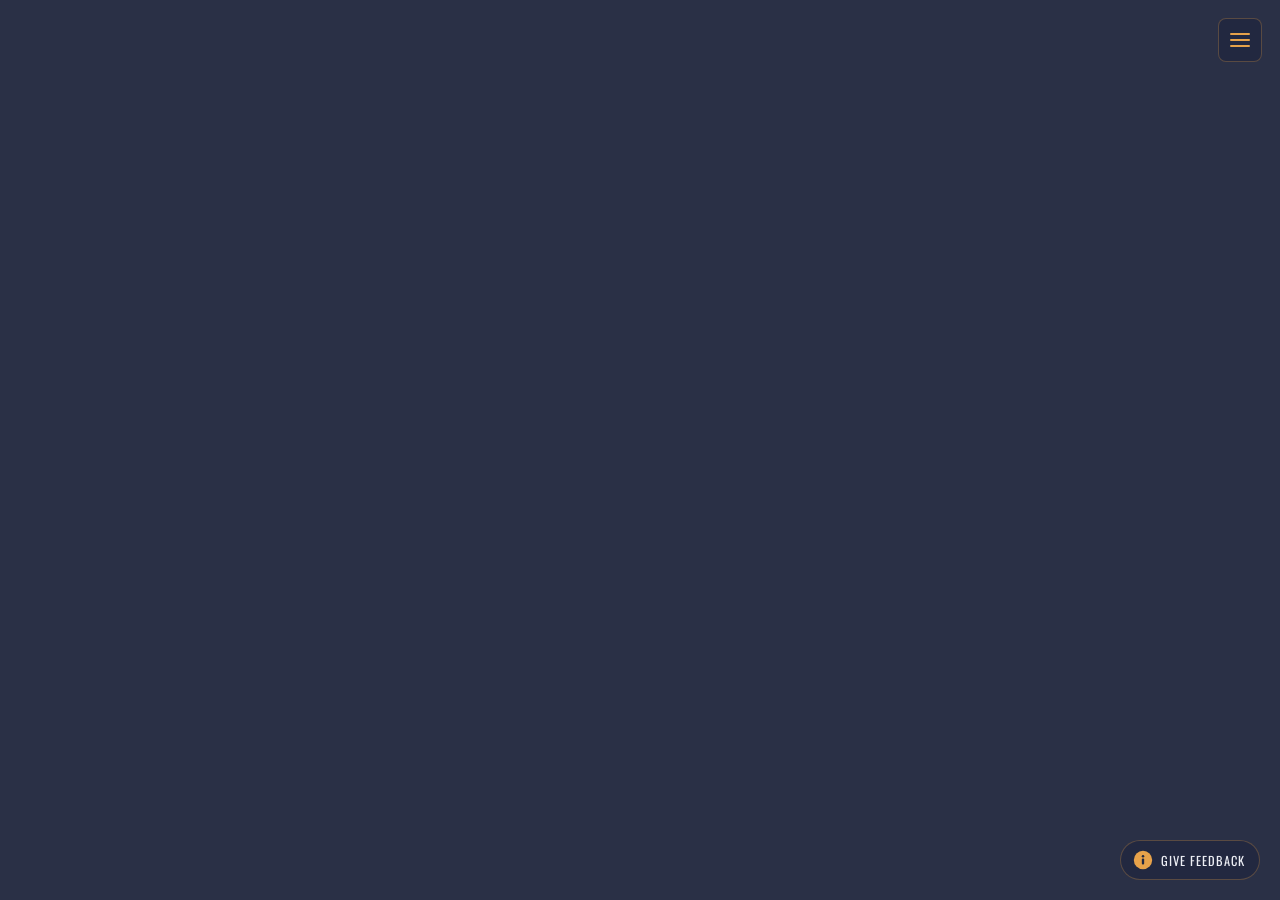
==== index.html @ 809b2abd "Initial commit: Good Jobs Dashboard static site Embeds public Tableau dashboard full-screen plus abo" ====
<!DOCTYPE html>
<html lang="en">
<head>
  <meta charset="UTF-8">
  <meta name="viewport" content="width=device-width, initial-scale=1.0">
  <title>Good Jobs Dashboard</title>
  <link rel="preconnect" href="https://fonts.googleapis.com">
  <link rel="preconnect" href="https://fonts.gstatic.com" crossorigin>
  <link href="https://fonts.googleapis.com/css2?family=Oswald:wght@400;500;600&family=Lato:wght@400;700&display=swap" rel="stylesheet">
  <link rel="stylesheet" href="styles.css">
  <script type="module" src="https://public.tableau.com/javascripts/api/tableau.embedding.3.latest.min.js"></script>
</head>
<body data-page="index">
  <!--
    Reliable embed: the dashboard fits itself to any screen using Tableau's own
    responsive engine, so it renders the same for every visitor. The bottom bar
    stays (that's fine). No custom scaling that can drift between machines.
  -->
  <div class="viz-stage">
    <tableau-viz
      id="tableauViz"
      src="https://public.tableau.com/views/GoodJobsDashboardV2_17800951917930/Overview"
      toolbar="bottom"
      hide-tabs
      device="desktop">
    </tableau-viz>
  </div>

  <script src="app.js"></script>
</body>
</html>
---- styles.css ----
/* =========================================================================
   Shared styling for the Good Jobs site.
   Palette and type are pulled from the dashboard: dark navy ground, warm
   amber accent, condensed uppercase display headings, humanist body text,
   and the info-circle icon. Edit the tokens below to retune globally.
   ========================================================================= */

:root {
  --bg:        #2a3046;   /* dashboard navy ground */
  --bg-deep:   #222840;   /* panels, menus, modals */
  --panel:     #333b57;   /* lifted surface */
  --amber:     #e7a24a;   /* headings, icon, links */
  --amber-deep:#d98f38;   /* hovers, eyebrows */
  --amber-soft:rgba(231,162,74,.28);
  --text:      #edeff5;
  --muted:     #a7adc2;
  --line:      rgba(231,162,74,.22);  /* thin amber hairline, a dashboard motif */
  --radius:    8px;
  --maxw:      760px;
}

* { margin: 0; padding: 0; box-sizing: border-box; }

html, body { height: 100%; }

body {
  background: var(--bg);
  color: var(--text);
  font-family: "Lato", -apple-system, BlinkMacSystemFont, "Segoe UI", Roboto, sans-serif;
  line-height: 1.6;
  -webkit-font-smoothing: antialiased;
}

/* ---- Type ------------------------------------------------------------- */
h1, h2, h3, .eyebrow, .display {
  font-family: "Oswald", "Lato", sans-serif;
  text-transform: uppercase;
  letter-spacing: .02em;
  color: var(--amber);
  font-weight: 600;
  line-height: 1.08;
}

.eyebrow {
  font-size: .8rem;
  letter-spacing: .2em;
  color: var(--amber-deep);
  margin-bottom: .7rem;
}

.page-title { font-size: clamp(2.1rem, 5vw, 3.3rem); margin-bottom: 1.3rem; }
h2 { font-size: 1.35rem; margin: 2rem 0 .8rem; letter-spacing: .04em; }

p { margin: 0 0 1.1rem; }
.lead { font-size: 1.12rem; }
.muted { color: var(--muted); }

a { color: var(--amber); text-decoration: underline; text-underline-offset: 3px; }
a:hover { color: var(--amber-deep); }

strong { color: var(--text); font-weight: 700; }

/* ---- Content page shell ---------------------------------------------- */
.page-wrap {
  min-height: 100%;
  padding: clamp(72px, 11vh, 128px) 24px 128px;
  display: flex;
  justify-content: center;
}
.content { width: 100%; max-width: var(--maxw); }

/* A boxed panel with the dashboard's thin amber border */
.panel {
  border: 1px solid var(--line);
  border-radius: var(--radius);
  background: rgba(255,255,255,.015);
  padding: 22px 24px;
}

/* ---- Full-screen viz stage (home) ------------------------------------ */
.viz-stage { position: fixed; inset: 0; background: var(--bg); overflow: hidden; }
tableau-viz { display: block; width: 100%; height: 100%; }

/* ---- Hamburger + menu (top right) ------------------------------------ */
.nav-toggle {
  position: fixed; top: 18px; right: 18px; z-index: 60;
  width: 44px; height: 44px;
  display: inline-flex; align-items: center; justify-content: center;
  background: var(--bg-deep);
  border: 1px solid var(--amber-soft);
  border-radius: var(--radius);
  cursor: pointer;
}
.nav-toggle span, .nav-toggle span::before, .nav-toggle span::after {
  content: ""; display: block; width: 20px; height: 2px;
  background: var(--amber); border-radius: 2px; position: relative;
  transition: transform .2s ease, opacity .2s ease;
}
.nav-toggle span::before { position: absolute; top: -6px; }
.nav-toggle span::after  { position: absolute; top:  6px; }
.nav-toggle[aria-expanded="true"] span { background: transparent; }
.nav-toggle[aria-expanded="true"] span::before { transform: translateY(6px) rotate(45deg); }
.nav-toggle[aria-expanded="true"] span::after  { transform: translateY(-6px) rotate(-45deg); }

.nav-menu {
  position: fixed; top: 70px; right: 18px; z-index: 59;
  min-width: 210px;
  background: var(--bg-deep);
  border: 1px solid var(--line);
  border-radius: var(--radius);
  padding: 8px;
  box-shadow: 0 12px 40px rgba(0,0,0,.35);
  transform-origin: top right;
  transition: opacity .18s ease, transform .18s ease;
}
.nav-menu[hidden] { display: block; opacity: 0; transform: scale(.96); pointer-events: none; }
.nav-menu a {
  display: block; padding: 10px 12px; border-radius: 6px;
  color: var(--text); text-decoration: none;
  font-family: "Oswald", sans-serif; text-transform: uppercase;
  letter-spacing: .1em; font-size: .82rem;
}
.nav-menu a:hover { background: rgba(231,162,74,.12); color: var(--amber); }
.nav-menu a[aria-current="page"] { color: var(--amber); }
.nav-menu a[aria-current="page"]::before { content: "— "; color: var(--amber-deep); }

/* ---- Feedback floating button (bottom right) ------------------------- */
.fab {
  position: fixed; right: 20px; bottom: 20px; z-index: 60;
  display: inline-flex; align-items: center; gap: .5rem;
  background: var(--bg-deep);
  border: 1px solid var(--amber-soft);
  color: var(--text);
  padding: .55rem .9rem .55rem .7rem;
  border-radius: 999px; cursor: pointer;
  font-family: "Oswald", sans-serif; text-transform: uppercase;
  letter-spacing: .08em; font-size: .78rem;
}
.fab:hover { border-color: var(--amber); }
.fab svg { width: 20px; height: 20px; display: block; }

/* ---- Modal ------------------------------------------------------------ */
.modal-overlay {
  position: fixed; inset: 0; z-index: 80;
  background: rgba(16,19,32,.55);
  -webkit-backdrop-filter: blur(2px); backdrop-filter: blur(2px);
  display: flex; align-items: center; justify-content: center; padding: 24px;
  transition: opacity .18s ease;
}
.modal-overlay[hidden] { display: flex; opacity: 0; pointer-events: none; }
.modal {
  background: var(--bg-deep);
  border: 1px solid var(--line);
  border-radius: var(--radius);
  width: 100%; max-width: 440px; padding: 24px;
}
.modal-head { display: flex; align-items: center; gap: .6rem; margin-bottom: .3rem; }
.modal-head svg { width: 24px; height: 24px; }
.modal-title { font-size: 1.25rem; }
.modal-close {
  margin-left: auto; background: none; border: none; color: var(--muted);
  font-size: 1.4rem; line-height: 1; cursor: pointer;
}
.modal-close:hover { color: var(--text); }

/* ---- Feedback form (shared by modal + full page) --------------------- */
.fb-form { margin-top: 1rem; }
.fb-label {
  display: block; font-family: "Oswald", sans-serif; text-transform: uppercase;
  letter-spacing: .12em; font-size: .74rem; color: var(--muted); margin-bottom: .55rem;
}
.fb-segment { display: flex; gap: 8px; margin-bottom: 1.1rem; }
.fb-segment label {
  flex: 1; text-align: center; cursor: pointer;
  border: 1px solid var(--amber-soft); border-radius: 6px;
  padding: .55rem .5rem; font-size: .9rem; color: var(--muted);
  transition: background .15s ease, color .15s ease, border-color .15s ease;
}
.fb-segment input { position: absolute; opacity: 0; pointer-events: none; }
.fb-segment input:checked + label,
.fb-segment label:hover { color: var(--text); border-color: var(--amber); background: rgba(231,162,74,.12); }
.fb-segment input:focus-visible + label { outline: 2px solid var(--amber); outline-offset: 2px; }

.fb-input, .fb-textarea {
  width: 100%; background: var(--bg); color: var(--text);
  border: 1px solid var(--amber-soft); border-radius: 6px;
  padding: .7rem .8rem; font: inherit; margin-bottom: 1rem;
}
.fb-textarea { min-height: 130px; resize: vertical; }
.fb-input::placeholder, .fb-textarea::placeholder { color: #7d8399; }
.fb-input:focus, .fb-textarea:focus { outline: none; border-color: var(--amber); }

.fb-submit {
  background: var(--amber); color: #23283c; border: none; border-radius: 6px;
  padding: .7rem 1.4rem; cursor: pointer;
  font-family: "Oswald", sans-serif; text-transform: uppercase; letter-spacing: .08em;
  font-size: .85rem; font-weight: 600;
}
.fb-submit:hover { background: var(--amber-deep); }
.fb-submit:disabled { opacity: .6; cursor: default; }
.fb-status { margin-top: .9rem; font-size: .92rem; min-height: 1.2rem; }
.fb-status.ok  { color: var(--amber); }
.fb-status.err { color: #f0a5a5; }

/* ---- Countdown (About) ------------------------------------------------ */
.countdown { display: flex; gap: 14px; margin: 1.4rem 0 .4rem; flex-wrap: wrap; }
.count-cell {
  border: 1px solid var(--line); border-radius: var(--radius);
  padding: 14px 18px; min-width: 92px; text-align: center;
  background: rgba(255,255,255,.015);
}
.count-num { font-family: "Oswald", sans-serif; font-size: 2rem; color: var(--amber); line-height: 1; }
.count-lab { font-size: .72rem; letter-spacing: .14em; text-transform: uppercase; color: var(--muted); margin-top: .4rem; }

/* ---- Learn feed ------------------------------------------------------- */
.feed { display: grid; gap: 16px; margin-top: 1.6rem; }
.card {
  border: 1px solid var(--line); border-radius: var(--radius);
  background: rgba(255,255,255,.015); padding: 18px 20px;
}
.card-eyebrow {
  font-family: "Oswald", sans-serif; text-transform: uppercase; letter-spacing: .14em;
  font-size: .72rem; color: var(--amber-deep); margin-bottom: .45rem;
}
.card-title { font-size: 1.15rem; margin-bottom: .4rem; }
.card-title a { text-decoration: none; }
.card-title a:hover { text-decoration: underline; }
.card-blurb { color: var(--muted); margin-bottom: .6rem; }
.card-link { font-size: .9rem; }

/* ---- Utility ---------------------------------------------------------- */
.back-home {
  display: inline-block; margin-top: 2.4rem;
  font-family: "Oswald", sans-serif; text-transform: uppercase;
  letter-spacing: .1em; font-size: .8rem; text-decoration: none;
}

:focus-visible { outline: 2px solid var(--amber); outline-offset: 2px; }

@media (prefers-reduced-motion: reduce) {
  * { transition: none !important; animation: none !important; }
}
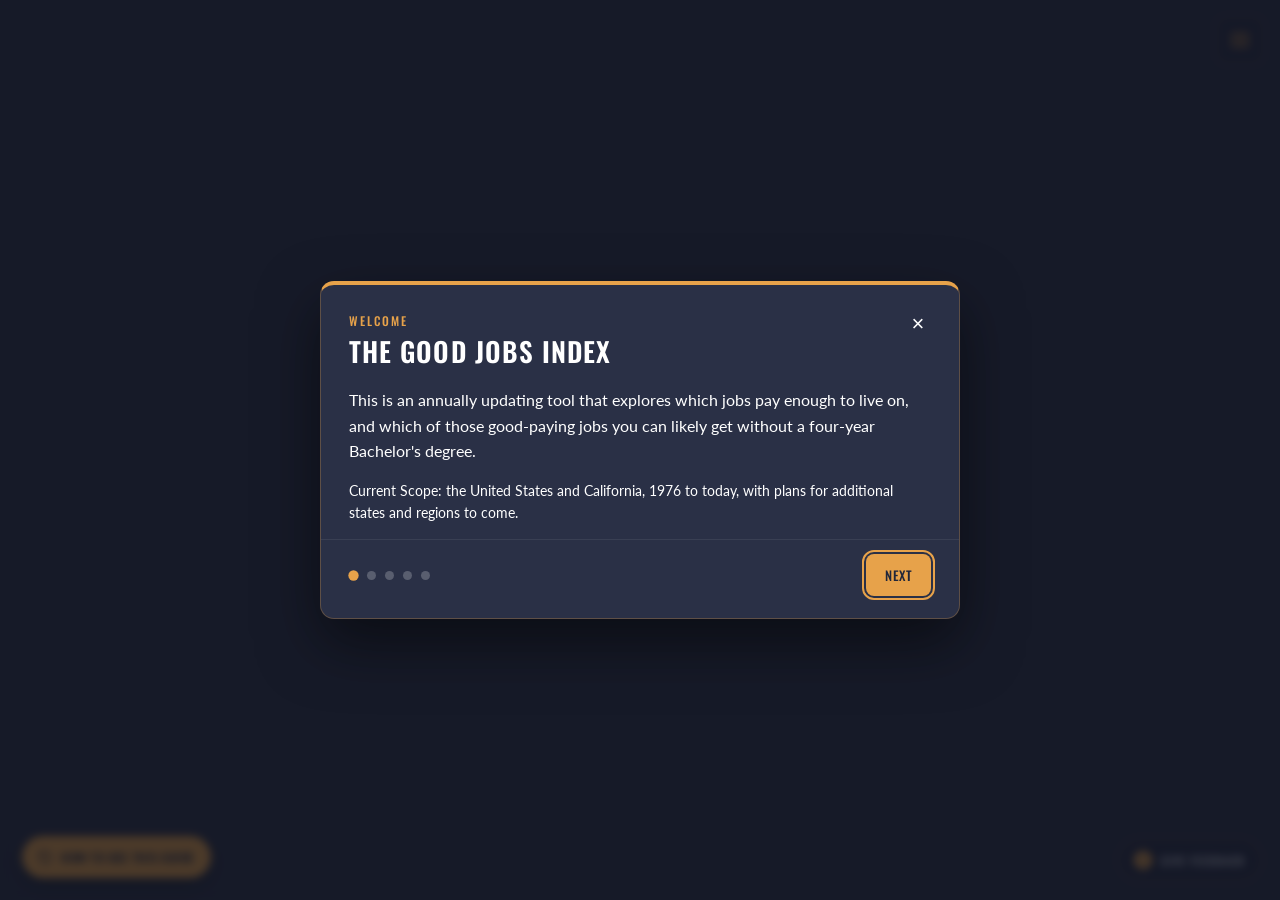
==== commit a6e5df91: "Add landing guide popup to the dashboard page Five-step onboarding tour (welcome, key terms, table o" ====
--- a/index.html
+++ b/index.html
@@ -8,23 +8,120 @@
   <link rel="preconnect" href="https://fonts.gstatic.com" crossorigin>
   <link href="https://fonts.googleapis.com/css2?family=Oswald:wght@400;500;600&family=Lato:wght@400;700&display=swap" rel="stylesheet">
   <link rel="stylesheet" href="styles.css">
-  <script type="module" src="https://public.tableau.com/javascripts/api/tableau.embedding.3.latest.min.js"></script>
 </head>
 <body data-page="index">
   <!--
-    Reliable embed: the dashboard fits itself to any screen using Tableau's own
-    responsive engine, so it renders the same for every visitor. The bottom bar
-    stays (that's fine). No custom scaling that can drift between machines.
+    Classic Tableau embed (viz_v1.js), sized to the window in app.js.
+    Switched back to this from the tableau-viz web component after the
+    newer Embedding API's sizing attributes/hide-tabs kept producing
+    clipped filters or a stray scrollbar that we couldn't resolve.
   -->
   <div class="viz-stage">
-    <tableau-viz
-      id="tableauViz"
-      src="https://public.tableau.com/views/GoodJobsDashboardV2_17800951917930/Overview"
-      toolbar="bottom"
-      hide-tabs
-      device="desktop">
-    </tableau-viz>
+    <div class='tableauPlaceholder' id='viz1783014308655'>
+      <noscript>
+        <a href='#'>
+          <img alt=' ' src='https://public.tableau.com/static/images/Go/GoodJobsDashboardV2_17800951917930/Overview/1_rss.png' style='border: none' />
+        </a>
+      </noscript>
+      <object class='tableauViz' style='display:none;'>
+        <param name='host_url' value='https%3A%2F%2Fpublic.tableau.com%2F' />
+        <param name='embed_code_version' value='3' />
+        <param name='site_root' value='' />
+        <param name='name' value='GoodJobsDashboardV2_17800951917930&#47;Overview' />
+        <param name='tabs' value='no' />
+        <param name='toolbar' value='yes' />
+        <param name='static_image' value='https://public.tableau.com/static/images/Go/GoodJobsDashboardV2_17800951917930/Overview/1.png' />
+        <param name='animate_transition' value='yes' />
+        <param name='display_static_image' value='yes' />
+        <param name='display_spinner' value='yes' />
+        <param name='display_overlay' value='yes' />
+        <param name='display_count' value='yes' />
+        <param name='language' value='en-US' />
+      </object>
+    </div>
   </div>
+
+  <!-- Landing guide popup: auto-opens once per visitor (localStorage),
+       replayable anytime via the pill bottom-left. Logic in app.js. -->
+  <div class="gji-overlay" id="gjiOverlay" role="dialog" aria-modal="true" aria-labelledby="gjiTitle" hidden>
+    <div class="gji-modal" role="document">
+      <div class="gji-head">
+        <div>
+          <p class="gji-eyebrow" id="gjiEyebrow">Welcome</p>
+          <h2 class="gji-title" id="gjiTitle">The Good Jobs Index</h2>
+        </div>
+        <button class="gji-close" id="gjiClose" aria-label="Close guide">&times;</button>
+      </div>
+
+      <div class="gji-body">
+        <!-- Step 1 -->
+        <section class="gji-step is-active" data-eyebrow="Welcome" data-title="The Good Jobs Index">
+          <p class="gji-lead">This is an annually updating tool that explores which jobs pay enough to live on, and which of those good-paying jobs you can likely get without a four-year Bachelor's degree.</p>
+          <p class="gji-note">Current Scope: the United States and California, 1976 to today, with plans for additional states and regions to come.</p>
+        </section>
+
+        <!-- Step 2 -->
+        <section class="gji-step" data-eyebrow="Key terms" data-title="Two terms to know">
+          <dl class="gji-terms">
+            <div class="gji-term">
+              <dt>Good job</dt>
+              <dd>An occupation that pays a full-time worker at least the median household income (in the US or California, for that year). To mirror the high cost of living, we set the bar high on purpose; see more of our rationale on our Methodology page.</dd>
+            </div>
+            <div class="gji-term">
+              <dt>College-optional</dt>
+              <dd>An occupation where 49% or less of workers hold a bachelor's degree. In other words, there's a real chance to enter this job without a four-year degree, though many still call for a certificate or community-college credential.</dd>
+            </div>
+          </dl>
+        </section>
+
+        <!-- Step 3 — Table of Contents -->
+        <section class="gji-step" data-eyebrow="Table of Contents" data-title="What's Inside">
+          <ol class="gji-map">
+            <li><b>Overview</b> — what counts as a good job, and why the bar sits where it does</li>
+            <li><b>Returns to Education</b> — does a degree guarantee a good job?</li>
+            <li><b>Good Jobs</b> — which good jobs don't require a four-year degree</li>
+            <li><b>Race and Gender Inequality</b> — who's over- and under-represented in good jobs?</li>
+            <li><b>Change Over Time</b> — which jobs are growing or shrinking, and for whom</li>
+            <li><b>Job Explorer</b> — look up any occupation's pay, educational requirements, and demographics</li>
+            <li><b>Conclusions and Recommendations</b> — a growing list of what to do about it</li>
+          </ol>
+        </section>
+
+        <!-- Step 4 — Navigation -->
+        <section class="gji-step" data-eyebrow="Navigation" data-title="Finding your way">
+          <!-- SCREENSHOT SLOT (add later): drop the annotated nav image in here, e.g.
+               <div class="gji-shot"><img src="images/nav-guide.png" alt="Where the scope, filter, navigation, and menu controls sit on page one"></div> -->
+          <ul class="gji-controls">
+            <li><b>Scope + version</b> (top left): switch between the US and California. Your choice carries across every page.</li>
+            <li><b>Demographic filters</b>: redraw the charts for a group (e.g., race, gender, age).</li>
+            <li><b>Dots and arrows</b> (bottom): move between the seven pages.</li>
+            <li><b>Menu</b> (top right): view our Methodology and definitions page, find additional resources, and learn more about the research team.</li>
+          </ul>
+        </section>
+
+        <!-- Step 5 -->
+        <section class="gji-step" data-eyebrow="Please Give Feedback!" data-title="This is a beta">
+          <p class="gji-lead">The Good Jobs Index is new and still evolving. If something's unclear, looks off, or you wish it did more, tell us! Use the <b style="color:var(--gji-text)">Give Feedback</b> button anytime.</p>
+          <p class="gji-note">Want the full picture? Open the <b style="color:var(--gji-text)">Methodology</b> from the menu (top right) for the good-job threshold rationale and plain-language definitions of every term.</p>
+        </section>
+      </div>
+
+      <div class="gji-foot">
+        <div class="gji-dots" id="gjiDots" role="tablist" aria-label="Guide steps"></div>
+        <div class="gji-btns">
+          <button class="gji-btn gji-btn-ghost" id="gjiBack" hidden>Back</button>
+          <button class="gji-btn gji-btn-primary" id="gjiNext">Next</button>
+        </div>
+      </div>
+    </div>
+  </div>
+
+  <button class="gji-reopen" id="gjiReopen" aria-label="Replay the how-to-use guide">
+    <svg viewBox="0 0 24 24" fill="none" stroke="currentColor" stroke-width="2.4" stroke-linecap="round" stroke-linejoin="round" aria-hidden="true">
+      <path d="M3 12a9 9 0 1 0 3-6.7L3 8"/><path d="M3 3v5h5"/>
+    </svg>
+    <span>How to use this guide</span>
+  </button>
 
   <script src="app.js"></script>
 </body>
--- a/styles.css
+++ b/styles.css
@@ -22,6 +22,7 @@
 * { margin: 0; padding: 0; box-sizing: border-box; }
 
 html, body { height: 100%; }
+body[data-page="index"] { overflow: hidden; }
 
 body {
   background: var(--bg);
@@ -77,9 +78,18 @@
   padding: 22px 24px;
 }
 
-/* ---- Full-screen viz stage (home) ------------------------------------ */
+/* ---- Full-screen viz stage (home) --------------------------------------
+   The viz always renders at its fixed design canvas (1500x900, set in
+   app.js) and is scaled uniformly — like an image — to fit the window.
+   Tableau never re-lays-out, so the layout can't degrade at odd sizes;
+   any letterboxing lands on the same navy as the dashboard ground. ------- */
 .viz-stage { position: fixed; inset: 0; background: var(--bg); overflow: hidden; }
-tableau-viz { display: block; width: 100%; height: 100%; }
+.viz-stage .tableauPlaceholder {
+  position: absolute;
+  top: 50%;
+  left: 50%;
+  transform-origin: center;
+}
 
 /* ---- Hamburger + menu (top right) ------------------------------------ */
 .nav-toggle {
@@ -240,3 +250,133 @@
 @media (prefers-reduced-motion: reduce) {
   * { transition: none !important; animation: none !important; }
 }
+
+/* ---- Good Jobs Index landing guide (index page popup) ------------------ */
+:root{
+  --gji-navy:#2a3046;
+  --gji-navy-panel:#333a54;
+  --gji-navy-deep:#20263a;
+  --gji-amber:#e7a24a;
+  --gji-amber-soft:rgba(231,162,74,.16);
+  --gji-text:#ffffff;
+  --gji-text-dim:#ffffff;
+  --gji-line:rgba(231,162,74,.28);
+}
+
+.gji-overlay{
+  position:fixed; inset:0; z-index:1000;
+  display:flex; align-items:center; justify-content:center;
+  padding:24px;
+  background:rgba(16,19,30,.72);
+  backdrop-filter:blur(4px); -webkit-backdrop-filter:blur(4px);
+  opacity:0; visibility:hidden;
+  transition:opacity .28s ease, visibility .28s ease;
+}
+.gji-overlay.is-open{ opacity:1; visibility:visible; }
+
+.gji-modal{
+  width:100%; max-width:640px; max-height:calc(100vh - 48px);
+  display:flex; flex-direction:column;
+  background:var(--gji-navy);
+  border:1px solid var(--gji-line); border-top:4px solid var(--gji-amber);
+  border-radius:14px; box-shadow:0 24px 60px rgba(0,0,0,.5);
+  color:var(--gji-text);
+  transform:translateY(12px) scale(.98); transition:transform .28s ease;
+  overflow:hidden;
+}
+.gji-overlay.is-open .gji-modal{ transform:none; }
+
+.gji-head{ display:flex; align-items:flex-start; justify-content:space-between;
+  gap:16px; padding:26px 28px 6px; }
+.gji-eyebrow{ font-family:'Oswald',sans-serif; font-weight:500;
+  text-transform:uppercase; letter-spacing:.16em; font-size:12px;
+  color:var(--gji-amber); margin:0 0 6px; }
+.gji-title{ font-family:'Oswald',sans-serif; font-weight:600;
+  font-size:27px; line-height:1.15; margin:0; color:var(--gji-text); }
+.gji-close{ flex:none; width:34px; height:34px; margin:-4px -4px 0 0;
+  display:grid; place-items:center; background:transparent;
+  border:1px solid transparent; border-radius:8px; color:var(--gji-text-dim);
+  font-size:22px; line-height:1; cursor:pointer;
+  transition:background .15s ease, color .15s ease; }
+.gji-close:hover{ background:var(--gji-amber-soft); color:var(--gji-text); }
+
+.gji-body{ padding:14px 28px 8px; overflow-y:auto; }
+.gji-step{ display:none; }
+.gji-step.is-active{ display:block; animation:gjiFade .32s ease; }
+@keyframes gjiFade{ from{opacity:0; transform:translateY(6px);} to{opacity:1; transform:none;} }
+
+.gji-lead{ font-family:'Lato',sans-serif; font-size:16px; line-height:1.6;
+  color:var(--gji-text); margin:0 0 16px; }
+.gji-note{ font-family:'Lato',sans-serif; font-size:14px; line-height:1.55;
+  color:var(--gji-text-dim); margin:14px 0 0; }
+
+.gji-terms{ margin:0; }
+.gji-term{ padding:14px 0; border-top:1px solid rgba(255,255,255,.08); }
+.gji-term:first-child{ border-top:0; }
+.gji-term dt{ font-family:'Oswald',sans-serif; font-weight:500; font-size:17px;
+  color:var(--gji-amber); margin:0 0 4px; letter-spacing:.01em; }
+.gji-term dd{ margin:0; font-family:'Lato',sans-serif; font-size:15px;
+  line-height:1.55; color:var(--gji-text-dim); }
+
+.gji-shot{ border:1px dashed var(--gji-line); border-radius:10px;
+  background:var(--gji-navy-deep); padding:22px 16px; text-align:center;
+  margin:0 0 16px; font-family:'Lato',sans-serif; font-size:13px;
+  color:var(--gji-text-dim); }
+.gji-shot img{ display:block; width:100%; height:auto; border-radius:6px; }
+.gji-controls{ list-style:none; margin:0; padding:0; }
+.gji-controls li{ font-family:'Lato',sans-serif; font-size:15px; line-height:1.5;
+  color:var(--gji-text-dim); padding:9px 0; border-top:1px solid rgba(255,255,255,.06); }
+.gji-controls li:first-child{ border-top:0; }
+.gji-controls b{ color:var(--gji-text); font-weight:700; }
+
+.gji-map{ list-style:none; counter-reset:pg; margin:0; padding:0; }
+.gji-map li{ position:relative; padding:9px 0 9px 40px;
+  font-family:'Lato',sans-serif; font-size:15px; line-height:1.45;
+  color:var(--gji-text-dim); border-top:1px solid rgba(255,255,255,.06); }
+.gji-map li:first-child{ border-top:0; }
+.gji-map li:before{ counter-increment:pg; content:counter(pg);
+  position:absolute; left:0; top:9px; width:26px; height:26px; border-radius:50%;
+  background:var(--gji-amber-soft); color:var(--gji-amber);
+  font-family:'Oswald',sans-serif; font-weight:600; font-size:13px;
+  display:grid; place-items:center; }
+.gji-map b{ color:var(--gji-text); font-weight:700; }
+
+.gji-foot{ display:flex; align-items:center; justify-content:space-between;
+  gap:16px; padding:14px 28px 22px; border-top:1px solid rgba(255,255,255,.07);
+  margin-top:8px; }
+.gji-dots{ display:flex; gap:9px; }
+.gji-dot{ width:9px; height:9px; padding:0; border:0; border-radius:50%;
+  background:rgba(255,255,255,.22); cursor:pointer;
+  transition:background .18s, transform .18s; }
+.gji-dot:hover{ background:rgba(255,255,255,.4); }
+.gji-dot.is-on{ background:var(--gji-amber); transform:scale(1.15); }
+.gji-btns{ display:flex; gap:10px; }
+.gji-btn{ font-family:'Oswald',sans-serif; font-weight:500; letter-spacing:.03em;
+  text-transform:uppercase; font-size:13px; cursor:pointer; padding:10px 18px;
+  border-radius:8px; border:1px solid transparent;
+  transition:background .15s ease, border-color .15s ease, color .15s ease; }
+.gji-btn-ghost{ background:transparent; border-color:rgba(255,255,255,.22); color:var(--gji-text-dim); }
+.gji-btn-ghost:hover{ border-color:var(--gji-amber); color:var(--gji-text); }
+.gji-btn-primary{ background:var(--gji-amber); color:var(--gji-navy-deep); }
+.gji-btn-primary:hover{ background:#f0b165; }
+.gji-btn[hidden]{ display:none; }
+
+/* replay pill — labeled, bottom-left so it clears Give Feedback (bottom-right) */
+.gji-reopen{ position:fixed; left:22px; bottom:22px; z-index:990;
+  display:inline-flex; align-items:center; gap:8px;
+  padding:11px 16px; border-radius:24px;
+  background:var(--gji-amber); color:var(--gji-navy-deep); border:none; cursor:pointer;
+  font-family:'Oswald',sans-serif; font-weight:500; text-transform:uppercase;
+  letter-spacing:.04em; font-size:13px;
+  box-shadow:0 6px 18px rgba(0,0,0,.35); transition:transform .15s ease, background .15s ease; }
+.gji-reopen:hover{ transform:translateY(-1px); background:#f0b165; }
+.gji-reopen svg{ width:15px; height:15px; }
+
+@media (max-width:520px){
+  .gji-title{ font-size:23px; }
+  .gji-head{ padding:22px 20px 4px; }
+  .gji-body{ padding:12px 20px 6px; }
+  .gji-foot{ padding:14px 20px 20px; flex-wrap:wrap; }
+  .gji-reopen{ left:16px; bottom:16px; padding:12px; border-radius:50%; }
+  .gji-reopen span{ display:none; } /* icon-only on small screens */
+}
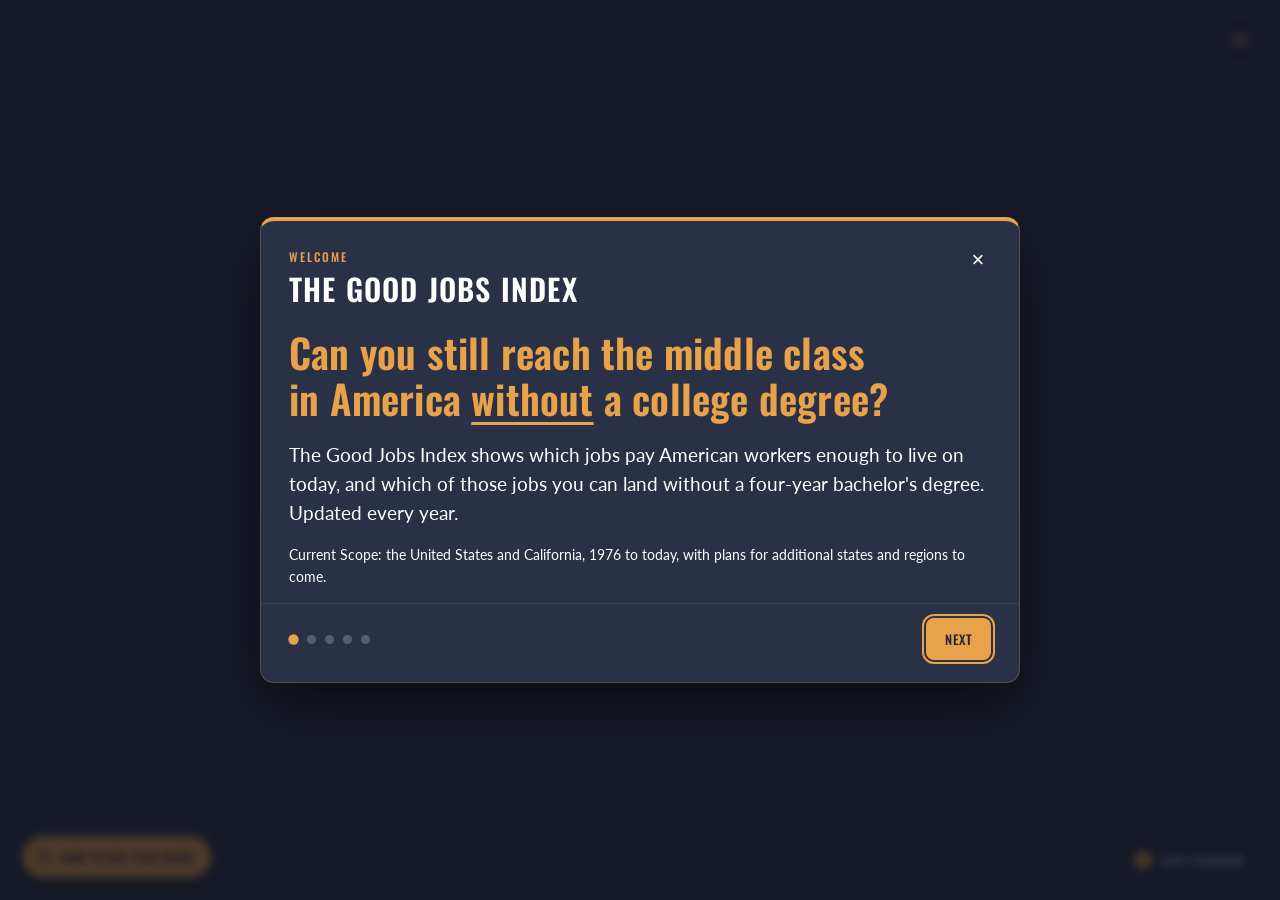
==== commit ad4ee2ab: "Final run-through: popup refresh and About page updates Popup: hook question on the welcome card, co" ====
--- a/index.html
+++ b/index.html
@@ -56,12 +56,14 @@
       <div class="gji-body">
         <!-- Step 1 -->
         <section class="gji-step is-active" data-eyebrow="Welcome" data-title="The Good Jobs Index">
-          <p class="gji-lead">This is an annually updating tool that explores which jobs pay enough to live on, and which of those good-paying jobs you can likely get without a four-year Bachelor's degree.</p>
+          <p class="gji-hook">Can you still reach the middle class in America <em>without</em> a college degree?</p>
+          <p class="gji-lead gji-lead-lg">The Good Jobs Index shows which jobs pay American workers enough to live on today, and which of those jobs you can land without a four-year bachelor's degree. Updated every year.</p>
           <p class="gji-note">Current Scope: the United States and California, 1976 to today, with plans for additional states and regions to come.</p>
         </section>
 
         <!-- Step 2 -->
         <section class="gji-step" data-eyebrow="Key terms" data-title="Two terms to know">
+          <p class="gji-intro">You'll see two terms on every page of the Good Jobs Index. Here's what we mean by each.</p>
           <dl class="gji-terms">
             <div class="gji-term">
               <dt>Good job</dt>
@@ -76,6 +78,7 @@
 
         <!-- Step 3 — Table of Contents -->
         <section class="gji-step" data-eyebrow="Table of Contents" data-title="What's Inside">
+          <p class="gji-intro">Here's what you'll learn in this index, page by page.</p>
           <ol class="gji-map">
             <li><b>Overview</b> — what counts as a good job, and why the bar sits where it does</li>
             <li><b>Returns to Education</b> — does a degree guarantee a good job?</li>
@@ -89,20 +92,32 @@
 
         <!-- Step 4 — Navigation -->
         <section class="gji-step" data-eyebrow="Navigation" data-title="Finding your way">
-          <!-- SCREENSHOT SLOT (add later): drop the annotated nav image in here, e.g.
-               <div class="gji-shot"><img src="images/nav-guide.png" alt="Where the scope, filter, navigation, and menu controls sit on page one"></div> -->
-          <ul class="gji-controls">
-            <li><b>Scope + version</b> (top left): switch between the US and California. Your choice carries across every page.</li>
-            <li><b>Demographic filters</b>: redraw the charts for a group (e.g., race, gender, age).</li>
-            <li><b>Dots and arrows</b> (bottom): move between the seven pages.</li>
-            <li><b>Menu</b> (top right): view our Methodology and definitions page, find additional resources, and learn more about the research team.</li>
+          <p class="gji-intro">Four controls get you everywhere. Watch the clip: each one lights up as it's used.</p>
+          <ul class="gji-controls" id="gjiControls">
+            <li data-from="0" data-to="2.53"><b>Scope + version</b> (top left): switch between the US and California. Your choice carries across every page.</li>
+            <li data-from="2.53" data-to="6.53"><b>Demographic filters</b>: redraw the charts for a group (e.g., race, gender, age).</li>
+            <li data-from="6.53" data-to="11.07"><b>Dots and arrows</b> (bottom): move between the seven pages.</li>
+            <li data-from="11.07" data-to="99"><b>Menu</b> (top right): view our Methodology and definitions page, find additional resources, and learn more about the research team.</li>
           </ul>
+          <!-- Navigation clip: a trimmed, silent loop of the real dashboard.
+               Segment times above (data-from / data-to, in seconds) must match
+               the cuts in images/nav-guide.mp4. app.js highlights the matching
+               list item as the clip plays. -->
+          <div class="gji-shot">
+            <video id="gjiNavVideo" src="images/nav-guide.mp4" poster="images/nav-guide-poster.jpg"
+                   muted loop playsinline preload="metadata"
+                   aria-label="Screen recording showing the scope menu, demographic filters, page dots and arrows, and the site menu in use"></video>
+          </div>
         </section>
 
         <!-- Step 5 -->
-        <section class="gji-step" data-eyebrow="Please Give Feedback!" data-title="This is a beta">
-          <p class="gji-lead">The Good Jobs Index is new and still evolving. If something's unclear, looks off, or you wish it did more, tell us! Use the <b style="color:var(--gji-text)">Give Feedback</b> button anytime.</p>
-          <p class="gji-note">Want the full picture? Open the <b style="color:var(--gji-text)">Methodology</b> from the menu (top right) for the good-job threshold rationale and plain-language definitions of every term.</p>
+        <section class="gji-step" data-eyebrow="Please Give Feedback!" data-title="This is a beta" data-spotlight="feedback">
+          <p class="gji-lead gji-lead-lg">The Good Jobs Index is new and still evolving. If something's unclear, looks off, or you wish it did more, tell us! The <b>Give Feedback</b> button is always in the bottom-right corner.</p>
+          <p class="gji-note">Want the full picture?</p>
+          <div class="gji-links">
+            <a class="gji-link" href="methodology.html">Read the Methodology</a>
+            <a class="gji-link" href="about.html#team">Meet the research team</a>
+          </div>
         </section>
       </div>
 
@@ -116,6 +131,11 @@
     </div>
   </div>
 
+  <div class="gji-pointer" id="gjiPointer" aria-hidden="true">
+    <span>Right here</span>
+    <svg viewBox="0 0 24 24" fill="none" stroke="currentColor" stroke-width="2.6" stroke-linecap="round" stroke-linejoin="round"><path d="M12 4v15"/><path d="M5 13l7 7 7-7"/></svg>
+  </div>
+
   <button class="gji-reopen" id="gjiReopen" aria-label="Replay the how-to-use guide">
     <svg viewBox="0 0 24 24" fill="none" stroke="currentColor" stroke-width="2.4" stroke-linecap="round" stroke-linejoin="round" aria-hidden="true">
       <path d="M3 12a9 9 0 1 0 3-6.7L3 8"/><path d="M3 3v5h5"/>
--- a/styles.css
+++ b/styles.css
@@ -275,7 +275,7 @@
 .gji-overlay.is-open{ opacity:1; visibility:visible; }
 
 .gji-modal{
-  width:100%; max-width:640px; max-height:calc(100vh - 48px);
+  width:100%; max-width:760px; max-height:calc(100vh - 48px);
   display:flex; flex-direction:column;
   background:var(--gji-navy);
   border:1px solid var(--gji-line); border-top:4px solid var(--gji-amber);
@@ -380,3 +380,70 @@
   .gji-reopen{ left:16px; bottom:16px; padding:12px; border-radius:50%; }
   .gji-reopen span{ display:none; } /* icon-only on small screens */
 }
+
+/* ---- Guide refresh (Nov 2026 run-through): bigger type, hook, clip,
+        feedback spotlight ------------------------------------------------- */
+.gji-title{ font-size:30px; }
+.gji-hook{ font-family:'Oswald',sans-serif; font-weight:600; color:var(--gji-amber);
+  font-size:clamp(28px, 4.4vw, 40px); line-height:1.14; letter-spacing:.005em;
+  margin:4px 0 18px; text-wrap:balance; }
+.gji-hook em{ font-style:normal; text-decoration:underline; text-decoration-thickness:3px;
+  text-underline-offset:6px; }
+.gji-lead-lg{ font-size:19px; line-height:1.55; }
+.gji-lead b{ color:var(--gji-amber); }
+.gji-intro{ font-family:'Lato',sans-serif; font-size:17px; line-height:1.5;
+  color:var(--gji-text); margin:0 0 12px; padding-left:12px;
+  border-left:3px solid var(--gji-amber); }
+.gji-term dt{ font-size:21px; }
+.gji-term dd{ font-size:17px; line-height:1.55; }
+.gji-map li{ font-size:16px; }
+.gji-controls li{ font-size:16px; padding:9px 12px; border-radius:8px;
+  border-left:3px solid transparent;
+  transition:background .25s ease, border-color .25s ease; }
+.gji-controls li.is-live{ background:var(--gji-amber-soft); border-left-color:var(--gji-amber); }
+.gji-controls li.is-live b{ color:var(--gji-amber); }
+.gji-shot{ border-style:solid; padding:0; margin:14px 0 4px; overflow:hidden; }
+.gji-shot video{ display:block; width:100%; height:auto; }
+
+.gji-links{ display:flex; flex-wrap:wrap; gap:10px; margin:10px 0 4px; }
+.gji-link{ font-family:'Oswald',sans-serif; font-weight:500; text-transform:uppercase;
+  letter-spacing:.04em; font-size:13px; text-decoration:none;
+  color:var(--gji-amber); border:1px solid var(--gji-amber); border-radius:24px;
+  padding:9px 16px; transition:background .15s ease, color .15s ease; }
+.gji-link:hover{ background:var(--gji-amber); color:var(--gji-navy-deep); }
+
+/* Feedback step: the real button rises above the backdrop, with an arrow. */
+body.gji-spot-feedback .fab{ z-index:1002; border-color:var(--amber);
+  box-shadow:0 0 0 4px rgba(231,162,74,.35), 0 0 34px 10px rgba(231,162,74,.45); }
+.gji-pointer{ position:fixed; right:38px; bottom:74px; z-index:1002;
+  display:none; flex-direction:column; align-items:center; gap:2px;
+  color:var(--gji-amber); font-family:'Oswald',sans-serif; font-weight:600;
+  text-transform:uppercase; letter-spacing:.08em; font-size:14px;
+  text-shadow:0 2px 10px rgba(0,0,0,.6); pointer-events:none;
+  animation:gjiBounce 1.1s ease-in-out infinite; }
+.gji-pointer svg{ width:34px; height:34px; }
+body.gji-spot-feedback .gji-pointer{ display:flex; }
+@keyframes gjiBounce{ 0%,100%{ transform:translateY(0); } 50%{ transform:translateY(8px); } }
+
+@media (max-width:520px){
+  .gji-title{ font-size:24px; }
+  .gji-lead-lg{ font-size:17px; }
+  .gji-term dd, .gji-intro{ font-size:16px; }
+}
+
+/* ---- Team (About) ----------------------------------------------------- */
+.team{ display:grid; gap:22px; margin-top:1.2rem; }
+.team-card{ display:grid; grid-template-columns:150px 1fr; gap:22px; align-items:start;
+  border:1px solid var(--line); border-radius:var(--radius);
+  background:rgba(255,255,255,.015); padding:20px; }
+.team-photo{ width:150px; height:150px; object-fit:cover; border-radius:6px;
+  border:3px solid rgba(255,255,255,.14); display:block; }
+.team-name{ font-size:1.2rem; text-transform:none; letter-spacing:.01em; margin:0 0 .55rem; }
+.team-card p{ font-size:.97rem; margin-bottom:.7rem; }
+.team-link{ margin-bottom:0 !important; font-family:"Oswald",sans-serif;
+  letter-spacing:.06em; font-size:.9rem !important; }
+.team-credit{ margin-top:1.4rem; font-weight:700; }
+@media (max-width:600px){
+  .team-card{ grid-template-columns:1fr; }
+  .team-photo{ width:120px; height:120px; }
+}
